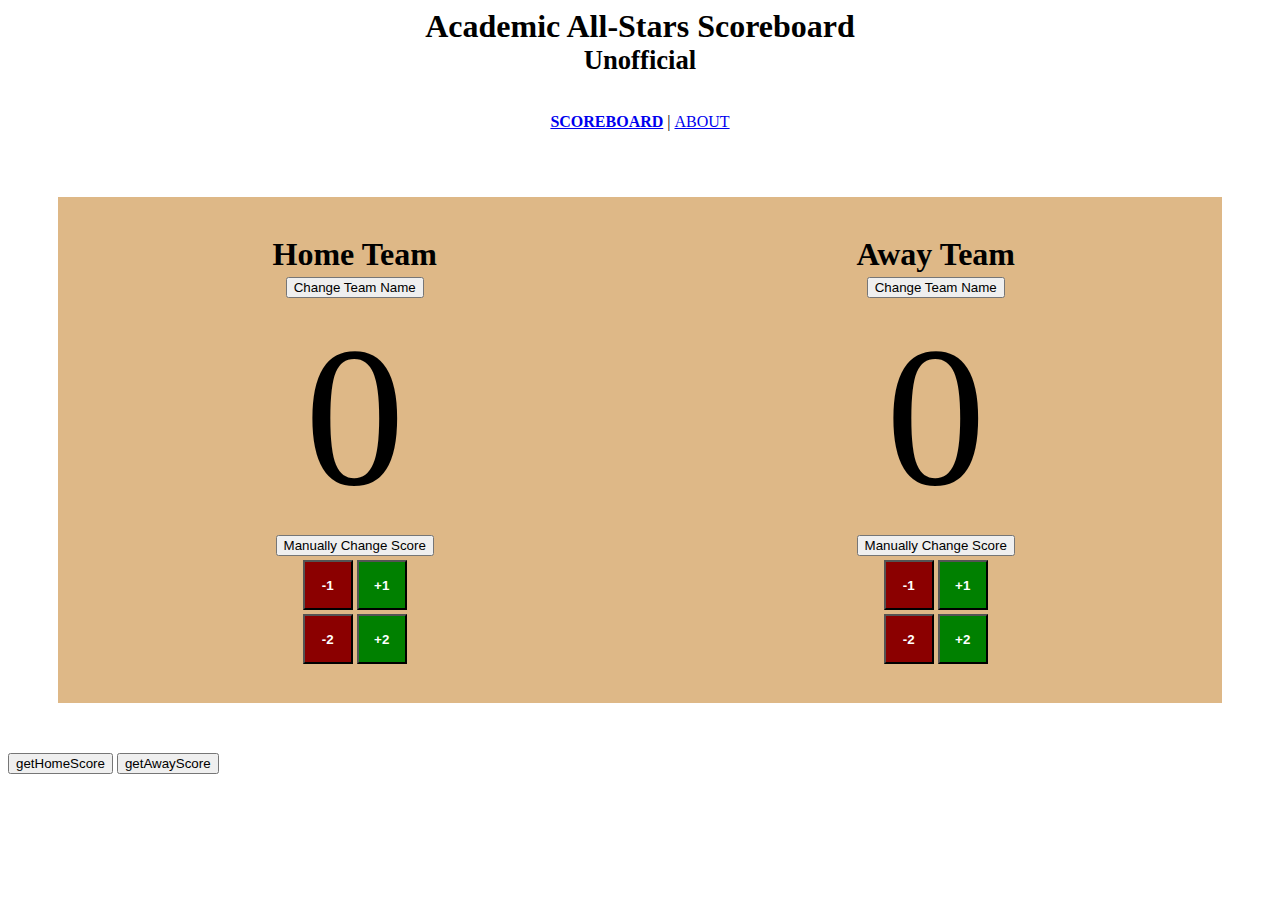
==== index.html @ f0ac70ef "Added scoreboard, title, button functionality, and more" ====
<html>

    <head>
        <title>Academic All-Stars Scoreboard</title>
        <link rel="stylesheet" href="styles.css">
        <script src="./main.js"></script>
    </head>

    <body>
        <header class="header-bg">
            <h1 class="header">Academic All-Stars Scoreboard<br>
                <small class="header">Unofficial</small>
            </h1>
        </header>
        <div class="links-background">
            <a href="index.html" class="links" aria-current="page"><b>SCOREBOARD</b></a>
            <p class="links">|</p>
            <a href="about.html" class="links" aria-current="page">ABOUT</a>
        </div>

        <div class="main">
            <div class="scores">
                <table class="scoreboard">
                    <tr>
                        <th><b id="homeTeam" class="teams">Home Team</b></th>
                        <th><b id="awayTeam" class="teams">Away Team</b></th>
                    </tr>
                    <tr>
                        <th><button class="teamBtns" onclick="getHomeName()">Change Team Name</button></th>
                        <th><button class="teamBtns" onclick="getAwayName()">Change Team Name</button></th>
                    </tr>
                    <tr>
                        <td id="homeTeamScore" class="teamScores">0</td>
                        <td id="awayTeamScore" class="teamScores">0</td>
                    </tr>
                    <tr>
                        <td><button class="manualScoreBtns" onclick="changeScore(home)">Manually Change Score</button></td>
                        <td><button class="manualScoreBtns" onclick="changeScore(away)">Manually Change Score</button></td>
                    </tr>
                    <br>
                    <br>
                    <tr>
                        <th>
                            <button class="lScoreBtns" onclick="addScore('home', -1)"><b>-1</b></button>
                            <button class="wScoreBtns" onclick="addScore('home', 1)"><b>+1</b></button>
                        </th>
                        <th>
                            <button class="lScoreBtns" onclick="addScore('away', -1)"><b>-1</b></button>
                            <button class="wScoreBtns" onclick="addScore('away', 1)"><b>+1</b></button>                            
                        </th>
                    </tr>
                    <tr>
                        <th>
                            <button class="lScoreBtns" onclick="addScore('home', -2)"><b>-2</b></button>
                            <button class="wScoreBtns" onclick="addScore('home', 2)"><b>+2</b></button>                            
                        </th>
                        <th>
                            <button class="lScoreBtns" onclick="addScore('away', -2)"><b>-2</b></button>
                            <button class="wScoreBtns" onclick="addScore('away', 2)"><b>+2</b></button>
                        </th>
                    </tr>
                </table>
                <br>
                <br>
            </div>
        </div>
        <div>
            <button onclick="getHomeScore()">getHomeScore</button>
            <button onclick="getAwayScore()">getAwayScore</button>
        </div>
    </body>
    
</html>
---- styles.css ----
.header {
    text-align:center
}

.links-background {
    text-align:center
}

.links {
    display: inline-block;
}

.header-bg {
    background-color: white;
}

.main {
    background-color:burlywood;
    margin:50px;
    border:black;
    border-width: 2px;
}

.scoreboard {
    text-align: center;
    width:100%
}

.teamScores {
    font-size: 200px;
}

.teams {
    font-size:xx-large
}

.lScoreBtns {
    height: 50px;
    width: 50px;
    background-color: darkred;
    color:white
}

.wScoreBtns {
    height: 50px;
    width: 50px;
    background-color: green;
    color:white
}
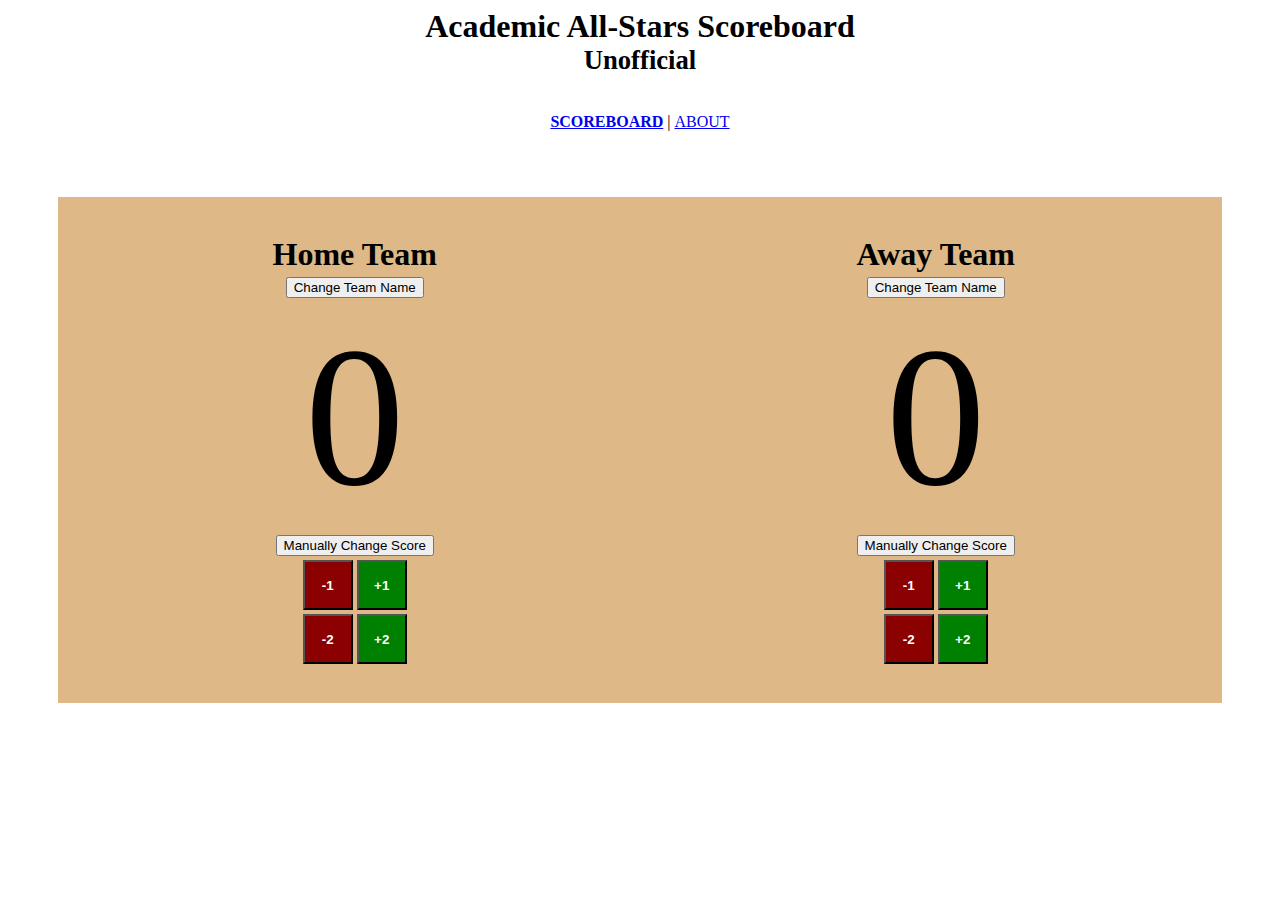
==== commit d7cae37b: "Removed test buttons" ====
--- a/index.html
+++ b/index.html
@@ -64,10 +64,6 @@
                 <br>
             </div>
         </div>
-        <div>
-            <button onclick="getHomeScore()">getHomeScore</button>
-            <button onclick="getAwayScore()">getAwayScore</button>
-        </div>
     </body>
     
 </html>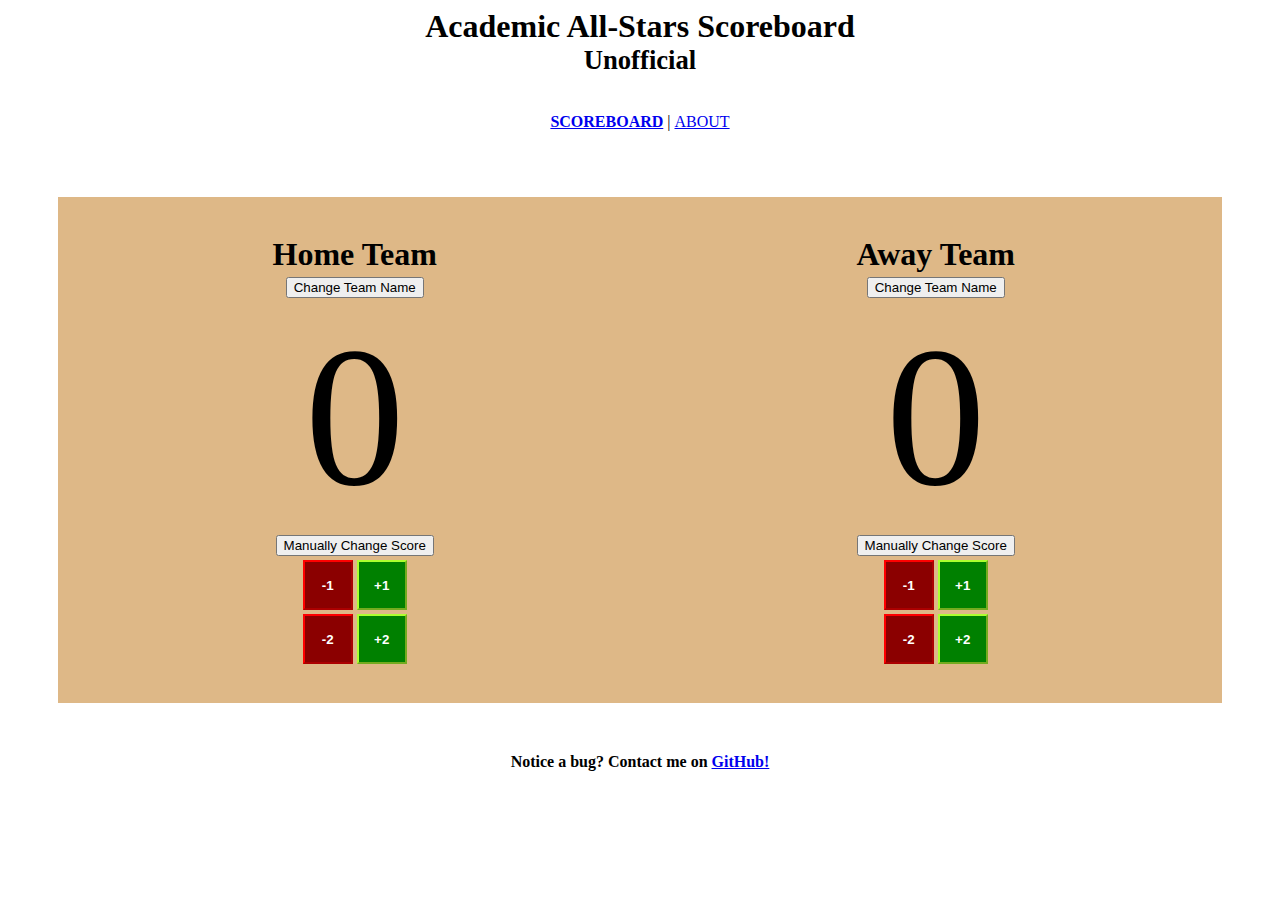
==== commit adc59136: "Added github link" ====
--- a/index.html
+++ b/index.html
@@ -64,6 +64,7 @@
                 <br>
             </div>
         </div>
+        <p class="gitlink"><b>Notice a bug? Contact me on <a href="https://github.com/gtisarius/Academic-Allstars-Scoreboard" target="_blank">GitHub!</a></b></p>
     </body>
     
 </html>--- a/styles.css
+++ b/styles.css
@@ -23,7 +23,11 @@
 
 .scoreboard {
     text-align: center;
-    width:100%
+    width:100%;
+}
+
+table, th, td {
+    /* border:1px solid black */
 }
 
 .teamScores {
@@ -38,12 +42,18 @@
     height: 50px;
     width: 50px;
     background-color: darkred;
-    color:white
+    color:white;
+    border-color: red;
 }
 
 .wScoreBtns {
     height: 50px;
     width: 50px;
     background-color: green;
-    color:white
+    color:white;
+    border-color:greenyellow
+}
+
+.gitlink {
+    text-align: center;
 }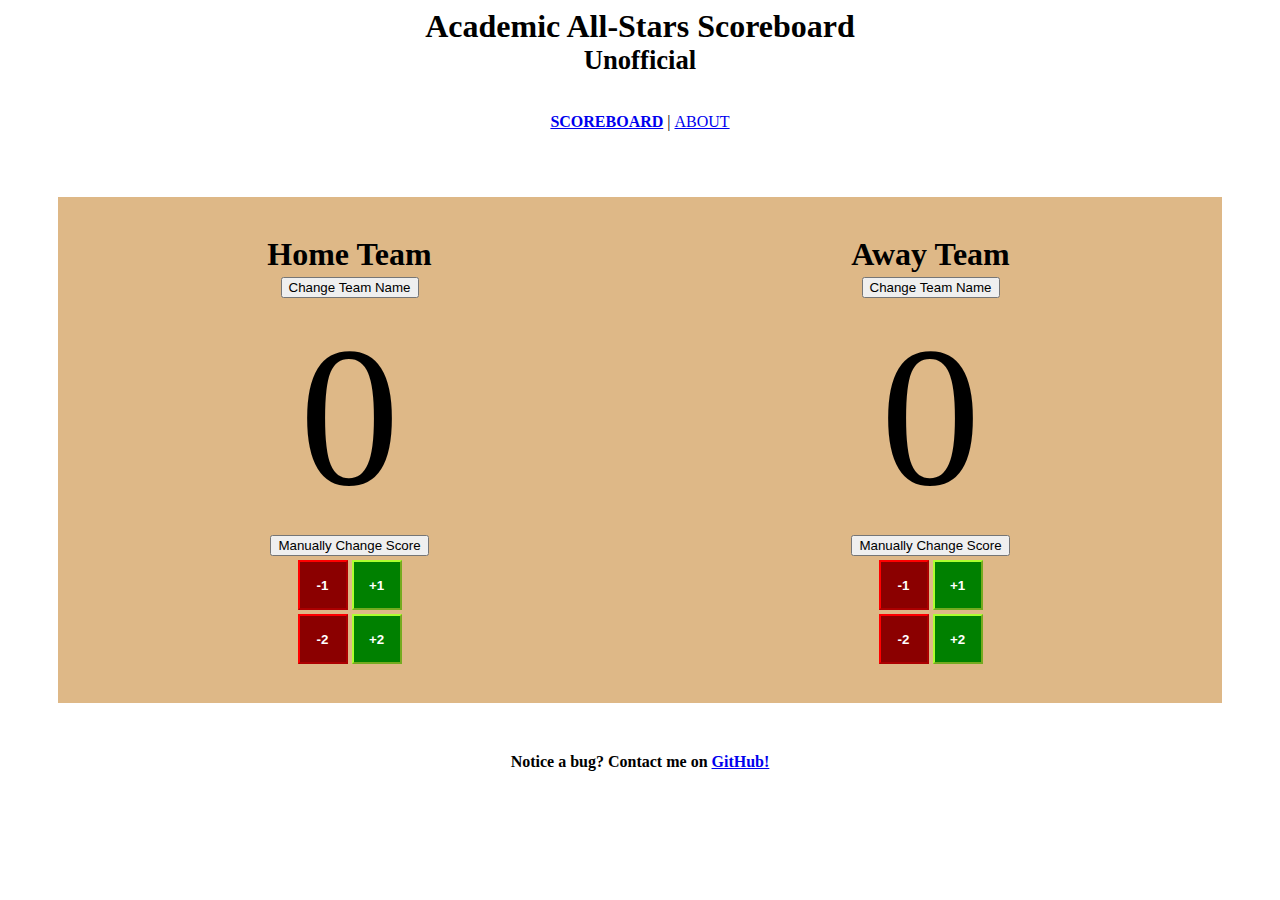
==== commit e7e49bf3: "Fixed broken manual scoring buttons" ====
--- a/index.html
+++ b/index.html
@@ -34,8 +34,8 @@
                         <td id="awayTeamScore" class="teamScores">0</td>
                     </tr>
                     <tr>
-                        <td><button class="manualScoreBtns" onclick="changeScore(home)">Manually Change Score</button></td>
-                        <td><button class="manualScoreBtns" onclick="changeScore(away)">Manually Change Score</button></td>
+                        <td><button class="manualScoreBtns" onclick="changeScore('home')">Manually Change Score</button></td>
+                        <td><button class="manualScoreBtns" onclick="changeScore('away')">Manually Change Score</button></td>
                     </tr>
                     <br>
                     <br>
--- a/styles.css
+++ b/styles.css
@@ -19,15 +19,14 @@
     margin:50px;
     border:black;
     border-width: 2px;
+    text-align: center;
 }
 
 .scoreboard {
-    text-align: center;
+    text-align: center; 
     width:100%;
-}
-
-table, th, td {
-    /* border:1px solid black */
+    table-layout: fixed;
+    /* white-space: nowrap; */
 }
 
 .teamScores {
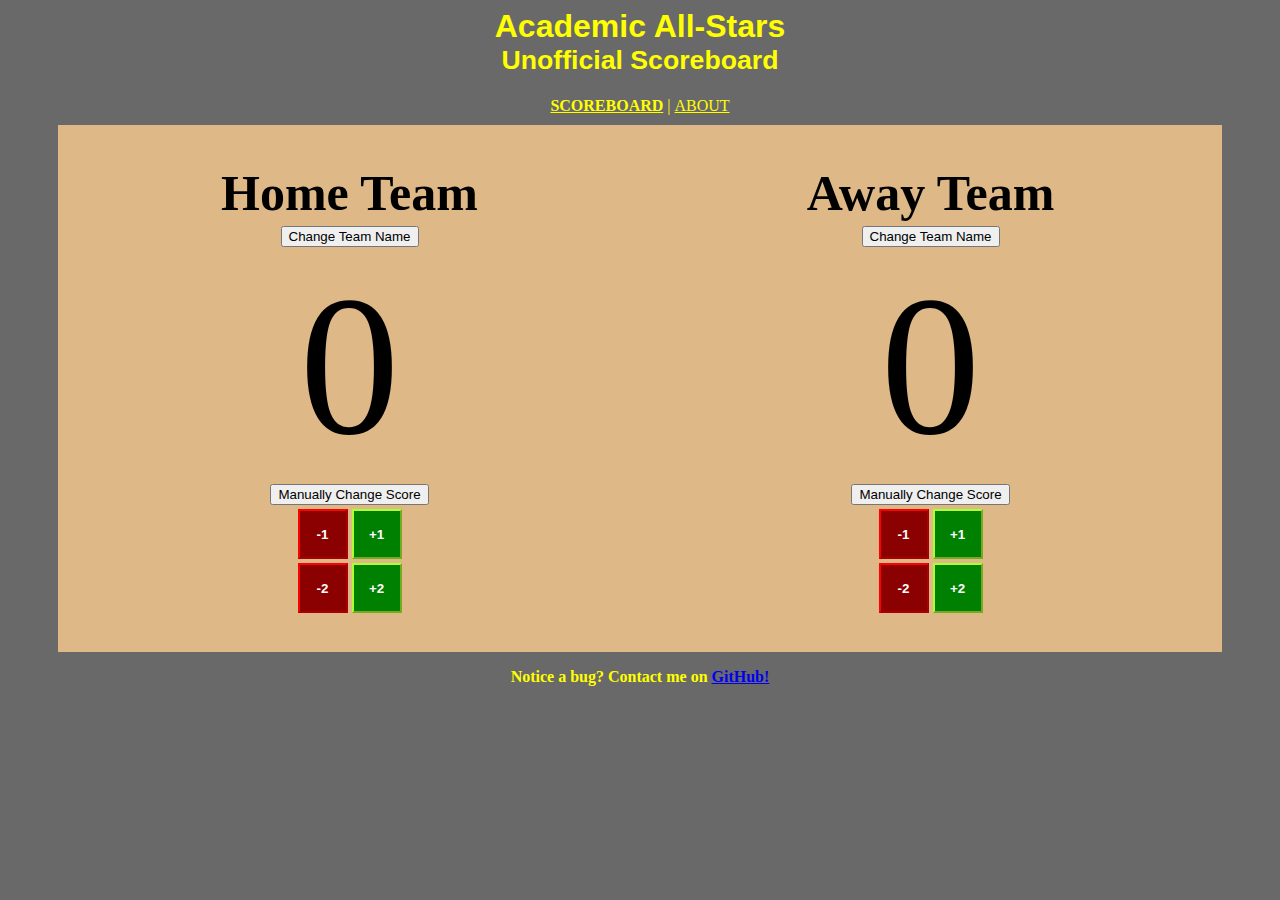
==== commit a008098c: "Making style changes. Committing before I mess up the tabs" ====
--- a/index.html
+++ b/index.html
@@ -8,60 +8,59 @@
 
     <body>
         <header class="header-bg">
-            <h1 class="header">Academic All-Stars Scoreboard<br>
-                <small class="header">Unofficial</small>
+            <h1 class="header">Academic All-Stars<br>
+                <small class="header">Unofficial Scoreboard</small>
             </h1>
         </header>
         <div class="links-background">
             <a href="index.html" class="links" aria-current="page"><b>SCOREBOARD</b></a>
             <p class="links">|</p>
             <a href="about.html" class="links" aria-current="page">ABOUT</a>
-        </div>
-
-        <div class="main">
-            <div class="scores">
-                <table class="scoreboard">
-                    <tr>
-                        <th><b id="homeTeam" class="teams">Home Team</b></th>
-                        <th><b id="awayTeam" class="teams">Away Team</b></th>
-                    </tr>
-                    <tr>
-                        <th><button class="teamBtns" onclick="getHomeName()">Change Team Name</button></th>
-                        <th><button class="teamBtns" onclick="getAwayName()">Change Team Name</button></th>
-                    </tr>
-                    <tr>
-                        <td id="homeTeamScore" class="teamScores">0</td>
-                        <td id="awayTeamScore" class="teamScores">0</td>
-                    </tr>
-                    <tr>
-                        <td><button class="manualScoreBtns" onclick="changeScore('home')">Manually Change Score</button></td>
-                        <td><button class="manualScoreBtns" onclick="changeScore('away')">Manually Change Score</button></td>
-                    </tr>
+            <div class="main">
+                <div class="scores">
+                    <table class="scoreboard">
+                        <tr>
+                            <th><b id="homeTeam" class="teams">Home Team</b></th>
+                            <th><b id="awayTeam" class="teams">Away Team</b></th>
+                        </tr>
+                        <tr>
+                            <th><button class="teamBtns" onclick="getHomeName()">Change Team Name</button></th>
+                            <th><button class="teamBtns" onclick="getAwayName()">Change Team Name</button></th>
+                        </tr>
+                        <tr>
+                            <td id="homeTeamScore" class="teamScores">0</td>
+                            <td id="awayTeamScore" class="teamScores">0</td>
+                        </tr>
+                        <tr>
+                            <td><button class="manualScoreBtns" onclick="changeScore('home')">Manually Change Score</button></td>
+                            <td><button class="manualScoreBtns" onclick="changeScore('away')">Manually Change Score</button></td>
+                        </tr>
+                        <br>
+                        <br>
+                        <tr>
+                            <th>
+                                <button class="lScoreBtns" onclick="addScore('home', -1)"><b>-1</b></button>
+                                <button class="wScoreBtns" onclick="addScore('home', 1)"><b>+1</b></button>
+                            </th>
+                            <th>
+                                <button class="lScoreBtns" onclick="addScore('away', -1)"><b>-1</b></button>
+                                <button class="wScoreBtns" onclick="addScore('away', 1)"><b>+1</b></button>                            
+                            </th>
+                        </tr>
+                        <tr>
+                            <th>
+                                <button class="lScoreBtns" onclick="addScore('home', -2)"><b>-2</b></button>
+                                <button class="wScoreBtns" onclick="addScore('home', 2)"><b>+2</b></button>                            
+                            </th>
+                            <th>
+                                <button class="lScoreBtns" onclick="addScore('away', -2)"><b>-2</b></button>
+                                <button class="wScoreBtns" onclick="addScore('away', 2)"><b>+2</b></button>
+                            </th>
+                        </tr>
+                    </table>
                     <br>
                     <br>
-                    <tr>
-                        <th>
-                            <button class="lScoreBtns" onclick="addScore('home', -1)"><b>-1</b></button>
-                            <button class="wScoreBtns" onclick="addScore('home', 1)"><b>+1</b></button>
-                        </th>
-                        <th>
-                            <button class="lScoreBtns" onclick="addScore('away', -1)"><b>-1</b></button>
-                            <button class="wScoreBtns" onclick="addScore('away', 1)"><b>+1</b></button>                            
-                        </th>
-                    </tr>
-                    <tr>
-                        <th>
-                            <button class="lScoreBtns" onclick="addScore('home', -2)"><b>-2</b></button>
-                            <button class="wScoreBtns" onclick="addScore('home', 2)"><b>+2</b></button>                            
-                        </th>
-                        <th>
-                            <button class="lScoreBtns" onclick="addScore('away', -2)"><b>-2</b></button>
-                            <button class="wScoreBtns" onclick="addScore('away', 2)"><b>+2</b></button>
-                        </th>
-                    </tr>
-                </table>
-                <br>
-                <br>
+                </div>
             </div>
         </div>
         <p class="gitlink"><b>Notice a bug? Contact me on <a href="https://github.com/gtisarius/Academic-Allstars-Scoreboard" target="_blank">GitHub!</a></b></p>
--- a/styles.css
+++ b/styles.css
@@ -1,22 +1,39 @@
+body {
+    background-color: dimgrey;
+}
+
 .header {
-    text-align:center
+    text-align:center;
+    font-family: Arial, Helvetica, sans-serif;
+    color:yellow
 }
 
 .links-background {
-    text-align:center
+    text-align:center;
+    color:yellow
 }
 
 .links {
     display: inline-block;
+    color: yellow;
+    margin: 0px;
+    padding: 0px;
+}
+
+.links, .main {
+    margin-bottom: 0px;
+    padding: 0px
 }
 
 .header-bg {
-    background-color: white;
+    background-color: dimgrey;
 }
 
 .main {
     background-color:burlywood;
-    margin:50px;
+    margin-top:10px;
+    margin-left:50px;
+    margin-right:50px;
     border:black;
     border-width: 2px;
     text-align: center;
@@ -34,7 +51,7 @@
 }
 
 .teams {
-    font-size:xx-large
+    font-size:50px
 }
 
 .lScoreBtns {
@@ -55,4 +72,5 @@
 
 .gitlink {
     text-align: center;
+    color: yellow
 }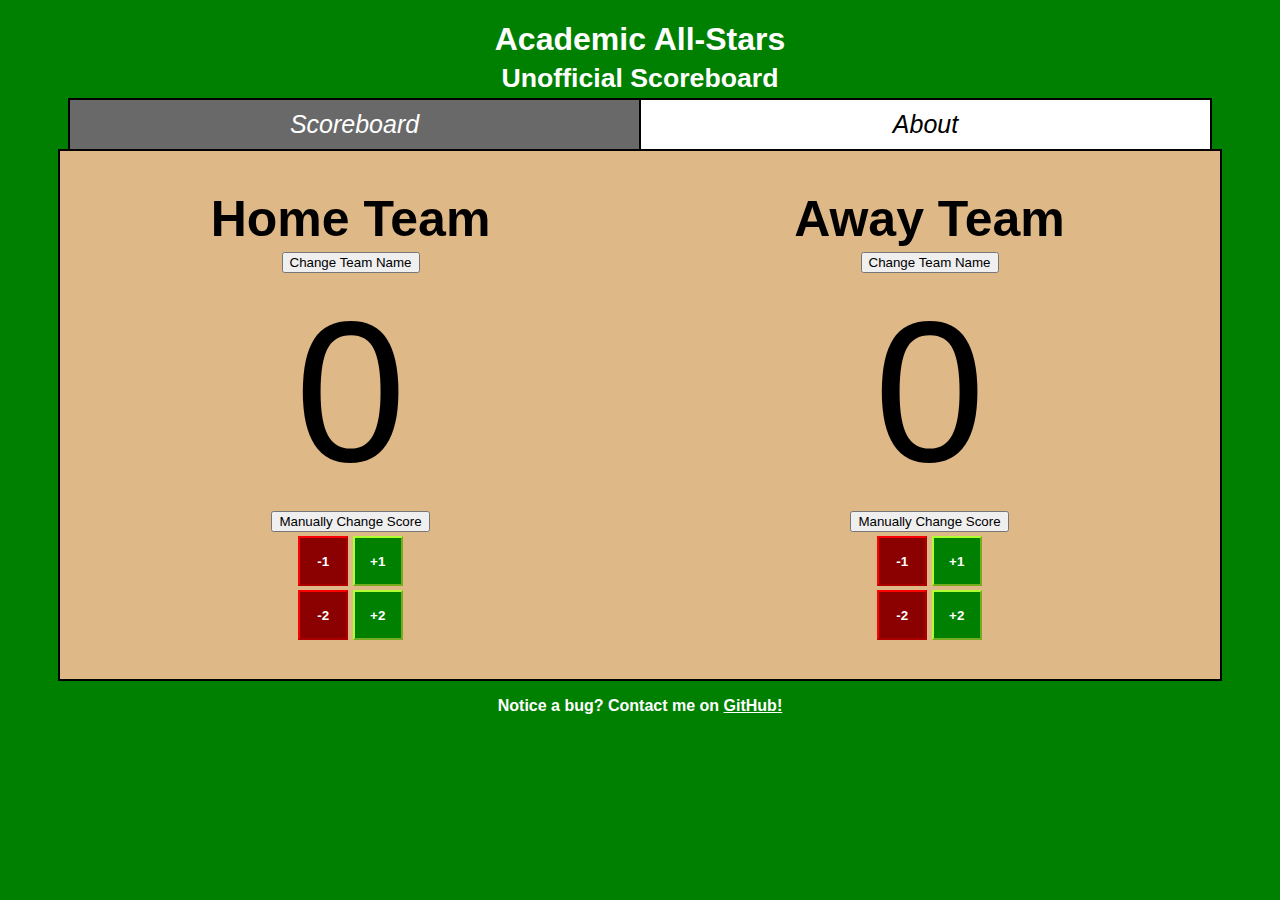
==== commit 24b2e1a5: "Finalized look, finished about page" ====
--- a/index.html
+++ b/index.html
@@ -1,3 +1,4 @@
+<!DOCTYPE html>
 <html>
 
     <head>
@@ -7,63 +8,62 @@
     </head>
 
     <body>
-        <header class="header-bg">
-            <h1 class="header">Academic All-Stars<br>
-                <small class="header">Unofficial Scoreboard</small>
+        <header>
+            <h1 class="header" id="aasTitle">Academic All-Stars<br>
+                <small class="header" id="aasSubText">Unofficial Scoreboard</small>
             </h1>
         </header>
-        <div class="links-background">
-            <a href="index.html" class="links" aria-current="page"><b>SCOREBOARD</b></a>
-            <p class="links">|</p>
-            <a href="about.html" class="links" aria-current="page">ABOUT</a>
-            <div class="main">
-                <div class="scores">
-                    <table class="scoreboard">
-                        <tr>
-                            <th><b id="homeTeam" class="teams">Home Team</b></th>
-                            <th><b id="awayTeam" class="teams">Away Team</b></th>
-                        </tr>
-                        <tr>
-                            <th><button class="teamBtns" onclick="getHomeName()">Change Team Name</button></th>
-                            <th><button class="teamBtns" onclick="getAwayName()">Change Team Name</button></th>
-                        </tr>
-                        <tr>
-                            <td id="homeTeamScore" class="teamScores">0</td>
-                            <td id="awayTeamScore" class="teamScores">0</td>
-                        </tr>
-                        <tr>
-                            <td><button class="manualScoreBtns" onclick="changeScore('home')">Manually Change Score</button></td>
-                            <td><button class="manualScoreBtns" onclick="changeScore('away')">Manually Change Score</button></td>
-                        </tr>
-                        <br>
-                        <br>
-                        <tr>
-                            <th>
-                                <button class="lScoreBtns" onclick="addScore('home', -1)"><b>-1</b></button>
-                                <button class="wScoreBtns" onclick="addScore('home', 1)"><b>+1</b></button>
-                            </th>
-                            <th>
-                                <button class="lScoreBtns" onclick="addScore('away', -1)"><b>-1</b></button>
-                                <button class="wScoreBtns" onclick="addScore('away', 1)"><b>+1</b></button>                            
-                            </th>
-                        </tr>
-                        <tr>
-                            <th>
-                                <button class="lScoreBtns" onclick="addScore('home', -2)"><b>-2</b></button>
-                                <button class="wScoreBtns" onclick="addScore('home', 2)"><b>+2</b></button>                            
-                            </th>
-                            <th>
-                                <button class="lScoreBtns" onclick="addScore('away', -2)"><b>-2</b></button>
-                                <button class="wScoreBtns" onclick="addScore('away', 2)"><b>+2</b></button>
-                            </th>
-                        </tr>
-                    </table>
+        <div class="tabs" onload="tabCheck()">
+            <div class="tab highlight" id="scoreTab" onclick="openTab('scoreboard')" onmouseover="hoverColor('scoreboard')" onmouseout="hoverOut('scoreboard')">Scoreboard</div>
+            <div class="tab" id="aboutTab" onclick="openTab('about')" onmouseover="hoverColor('about')" onmouseout="hoverOut('about')">About</div>
+        </div>
+        <div class="main">
+            <div class="scores">
+                <table class="scoreboard">
+                    <tr>
+                        <td><b id="homeTeam" class="teams">Home Team</b></td>
+                        <td><b id="awayTeam" class="teams">Away Team</b></td>
+                    </tr>
+                    <tr>
+                        <th><button class="teamBtns" onclick="getHomeName()">Change Team Name</button></th>
+                        <th><button class="teamBtns" onclick="getAwayName()">Change Team Name</button></th>
+                    </tr>
+                    <tr>
+                        <td id="homeTeamScore" class="teamScores">0</td>
+                        <td id="awayTeamScore" class="teamScores">0</td>
+                    </tr>
+                    <tr>
+                        <td><button class="manualScoreBtns" onclick="changeScore('home')">Manually Change Score</button></td>
+                        <td><button class="manualScoreBtns" onclick="changeScore('away')">Manually Change Score</button></td>
+                    </tr>
                     <br>
                     <br>
-                </div>
+                    <tr>
+                        <th>
+                            <button class="lScoreBtns" onclick="addScore('home', -1)"><b>-1</b></button>
+                            <button class="wScoreBtns" onclick="addScore('home', 1)"><b>+1</b></button>
+                        </th>
+                        <th>
+                            <button class="lScoreBtns" onclick="addScore('away', -1)"><b>-1</b></button>
+                            <button class="wScoreBtns" onclick="addScore('away', 1)"><b>+1</b></button>                            
+                        </th>
+                    </tr>
+                    <tr>
+                        <th>
+                            <button class="lScoreBtns" onclick="addScore('home', -2)"><b>-2</b></button>
+                            <button class="wScoreBtns" onclick="addScore('home', 2)"><b>+2</b></button>                            
+                        </th>
+                        <th>
+                            <button class="lScoreBtns" onclick="addScore('away', -2)"><b>-2</b></button>
+                            <button class="wScoreBtns" onclick="addScore('away', 2)"><b>+2</b></button>
+                        </th>
+                    </tr>
+                </table>
+                <br>
+                <br>
             </div>
         </div>
-        <p class="gitlink"><b>Notice a bug? Contact me on <a href="https://github.com/gtisarius/Academic-Allstars-Scoreboard" target="_blank">GitHub!</a></b></p>
+        <p class="gitlink"><b>Notice a bug? Contact me on <a id="gitlink" href="https://github.com/gtisarius/Academic-Allstars-Scoreboard" target="_blank">GitHub!</a></b></p>
     </body>
     
 </html>--- a/styles.css
+++ b/styles.css
@@ -1,41 +1,58 @@
 body {
-    background-color: dimgrey;
+    background-color: green;
 }
 
 .header {
     text-align:center;
     font-family: Arial, Helvetica, sans-serif;
-    color:yellow
+    color:white
 }
 
-.links-background {
-    text-align:center;
-    color:yellow
+#aasTitle {
+    margin-bottom: 3px
 }
 
-.links {
-    display: inline-block;
-    color: yellow;
-    margin: 0px;
-    padding: 0px;
+.tabs {
+    display: flex;
+    text-align:center;
+    table-layout: fixed;
 }
 
-.links, .main {
-    margin-bottom: 0px;
-    padding: 0px
+.tab {
+    text-align: center;
+    width:100%;
+    padding: 10px;
+    /*margin-left:50px;*/
+    background-color:white;
+    border: 2px solid black;
+    border-bottom: 0px;
+    font-size:25px;
+    font-family: Arial, Helvetica, sans-serif;
+    font-style:italic
 }
 
-.header-bg {
-    background-color: dimgrey;
+.highlight {
+    background-color:dimgray;
+    color:white
+}
+
+#scoreTab {
+    margin-left: 60px;
+    margin-right: -1px;
+}
+
+#aboutTab {
+    margin-right: 60px;
+    margin-left: -1px;
 }
 
 .main {
     background-color:burlywood;
-    margin-top:10px;
+    font-family: Arial, Helvetica, sans-serif;
+    margin-top:0px;
     margin-left:50px;
     margin-right:50px;
-    border:black;
-    border-width: 2px;
+    border:2px solid black;
     text-align: center;
 }
 
@@ -47,10 +64,12 @@
 }
 
 .teamScores {
+    font-family:Arial, Helvetica, sans-serif;
     font-size: 200px;
 }
 
 .teams {
+    font-family:Arial, Helvetica, sans-serif;
     font-size:50px
 }
 
@@ -72,5 +91,10 @@
 
 .gitlink {
     text-align: center;
-    color: yellow
+    font-family: Arial, Helvetica, sans-serif;
+    color: white
+}
+
+#gitlink {
+    color: white
 }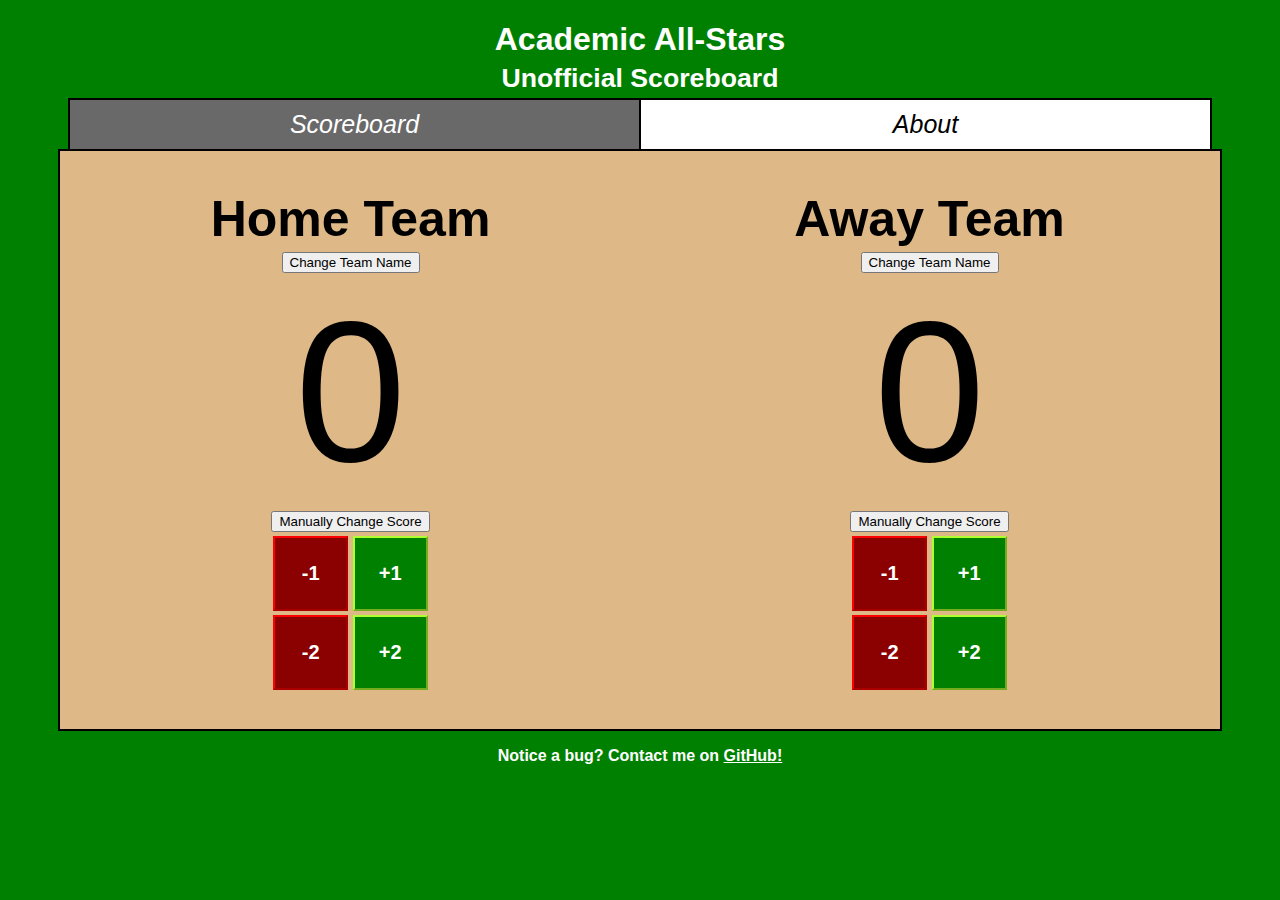
==== commit 1de782a8: "Sized buttons, added new class" ====
--- a/index.html
+++ b/index.html
@@ -5,12 +5,13 @@
         <title>Academic All-Stars Scoreboard</title>
         <link rel="stylesheet" href="styles.css">
         <script src="./main.js"></script>
+        <script src="./colors.js"></script>
     </head>
 
     <body>
         <header>
-            <h1 class="header" id="aasTitle">Academic All-Stars<br>
-                <small class="header" id="aasSubText">Unofficial Scoreboard</small>
+            <h1 class="bgText" id="aasTitle">Academic All-Stars<br>
+                <small class="bgText" id="aasSubText">Unofficial Scoreboard</small>
             </h1>
         </header>
         <div class="tabs" onload="tabCheck()">
@@ -63,7 +64,7 @@
                 <br>
             </div>
         </div>
-        <p class="gitlink"><b>Notice a bug? Contact me on <a id="gitlink" href="https://github.com/gtisarius/Academic-Allstars-Scoreboard" target="_blank">GitHub!</a></b></p>
+        <p class="bgText"><b>Notice a bug? Contact me on <a id="gitlink" href="https://github.com/gtisarius/Academic-Allstars-Scoreboard" target="_blank">GitHub!</a></b></p>
     </body>
     
 </html>--- a/styles.css
+++ b/styles.css
@@ -2,7 +2,9 @@
     background-color: green;
 }
 
-.header {
+
+
+.bgText {
     text-align:center;
     font-family: Arial, Helvetica, sans-serif;
     color:white
@@ -74,25 +76,21 @@
 }
 
 .lScoreBtns {
-    height: 50px;
-    width: 50px;
+    height: 75px;
+    width: 75px;
     background-color: darkred;
     color:white;
+    font-size: 20px;
     border-color: red;
 }
 
 .wScoreBtns {
-    height: 50px;
-    width: 50px;
+    height: 75px;
+    width: 75px;
     background-color: green;
     color:white;
+    font-size: 20px;
     border-color:greenyellow
-}
-
-.gitlink {
-    text-align: center;
-    font-family: Arial, Helvetica, sans-serif;
-    color: white
 }
 
 #gitlink {
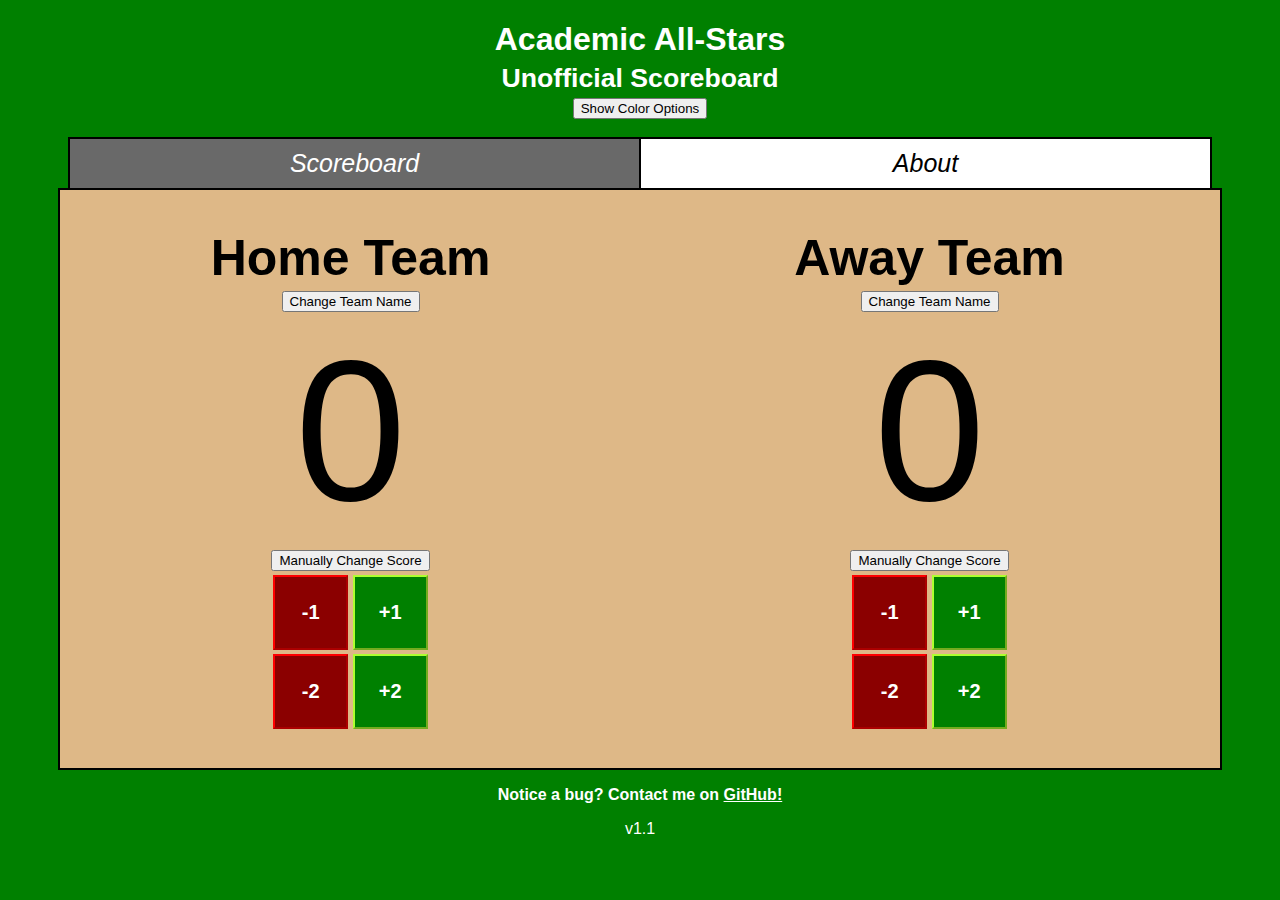
==== commit 377dcd56: "Colors!" ====
--- a/index.html
+++ b/index.html
@@ -13,6 +13,30 @@
             <h1 class="bgText" id="aasTitle">Academic All-Stars<br>
                 <small class="bgText" id="aasSubText">Unofficial Scoreboard</small>
             </h1>
+            <div class="colorPickerGroup">
+                <button class="showButton" onclick="showOrHide()">Show Color Options</button>
+                <div class="pickColors" id="pickColors">
+                    <p class="bgText"><b>Background colors:</b><br></p>
+                    <label for="bgColorPicker" class="bgText">Color: </label>
+                    <input type="color" id="bgColorPicker"><br>
+                    <label for="bgTextPicker" class="bgText">Text: </label>
+                    <select name="bgTextColors" id="bgTextColors" class="bgTextColors">
+                        <option value="white">White</option>
+                        <option value="black">Black</option>
+                    </select>
+                    
+                    <p class="bgText"><b>Scoreboard colors:</b><br></p> 
+                    <label for="sbColorPicker" class="bgText">Color: </label>
+                    <input type="color" id="sbColorPicker"><br>
+                    <label for="sbTextPicker" class="bgText">Text: </label>
+                    <select name="sbTextColors" id="sbTextColors" class="sbTextColors">
+                        <option value="black">Black</option>
+                        <option value="white">White</option>
+                    </select><br><br>
+                    <!--<button id="saveColors" onclick="saveColors()">Save!</button>-->
+                </div>
+            </div>
+            <br>
         </header>
         <div class="tabs" onload="tabCheck()">
             <div class="tab highlight" id="scoreTab" onclick="openTab('scoreboard')" onmouseover="hoverColor('scoreboard')" onmouseout="hoverOut('scoreboard')">Scoreboard</div>
@@ -22,16 +46,16 @@
             <div class="scores">
                 <table class="scoreboard">
                     <tr>
-                        <td><b id="homeTeam" class="teams">Home Team</b></td>
-                        <td><b id="awayTeam" class="teams">Away Team</b></td>
+                        <td><b id="homeTeam" class="sbText teams">Home Team</b></td>
+                        <td><b id="awayTeam" class="sbText teams">Away Team</b></td>
                     </tr>
                     <tr>
                         <th><button class="teamBtns" onclick="getHomeName()">Change Team Name</button></th>
                         <th><button class="teamBtns" onclick="getAwayName()">Change Team Name</button></th>
                     </tr>
                     <tr>
-                        <td id="homeTeamScore" class="teamScores">0</td>
-                        <td id="awayTeamScore" class="teamScores">0</td>
+                        <td id="homeTeamScore" class="sbText teamScores">0</td>
+                        <td id="awayTeamScore" class="sbText teamScores">0</td>
                     </tr>
                     <tr>
                         <td><button class="manualScoreBtns" onclick="changeScore('home')">Manually Change Score</button></td>
@@ -64,7 +88,8 @@
                 <br>
             </div>
         </div>
-        <p class="bgText"><b>Notice a bug? Contact me on <a id="gitlink" href="https://github.com/gtisarius/Academic-Allstars-Scoreboard" target="_blank">GitHub!</a></b></p>
+        <p class="bgText"><b>Notice a bug? Contact me on <a class="bgText" id="gitlink" href="https://github.com/gtisarius/Academic-Allstars-Scoreboard" target="_blank">GitHub!</a></b></p>
+        <p class="bgText" id="versionNumber"></p>
     </body>
     
 </html>--- a/styles.css
+++ b/styles.css
@@ -2,7 +2,19 @@
     background-color: green;
 }
 
+.colorPickerGroup {
+    text-align: center;
+}
 
+.pickColors {
+    display:none;
+}
+
+.showButton {
+    text-align: center;
+    margin-left: auto;
+    margin-right: auto;
+}
 
 .bgText {
     text-align:center;
@@ -49,7 +61,7 @@
 }
 
 .main {
-    background-color:burlywood;
+    background-color:#deb887;
     font-family: Arial, Helvetica, sans-serif;
     margin-top:0px;
     margin-left:50px;
@@ -65,13 +77,16 @@
     /* white-space: nowrap; */
 }
 
+.sbText {
+    font-family:Arial, Helvetica, sans-serif;
+    color:black
+}
+
 .teamScores {
-    font-family:Arial, Helvetica, sans-serif;
     font-size: 200px;
 }
 
 .teams {
-    font-family:Arial, Helvetica, sans-serif;
     font-size:50px
 }
 
